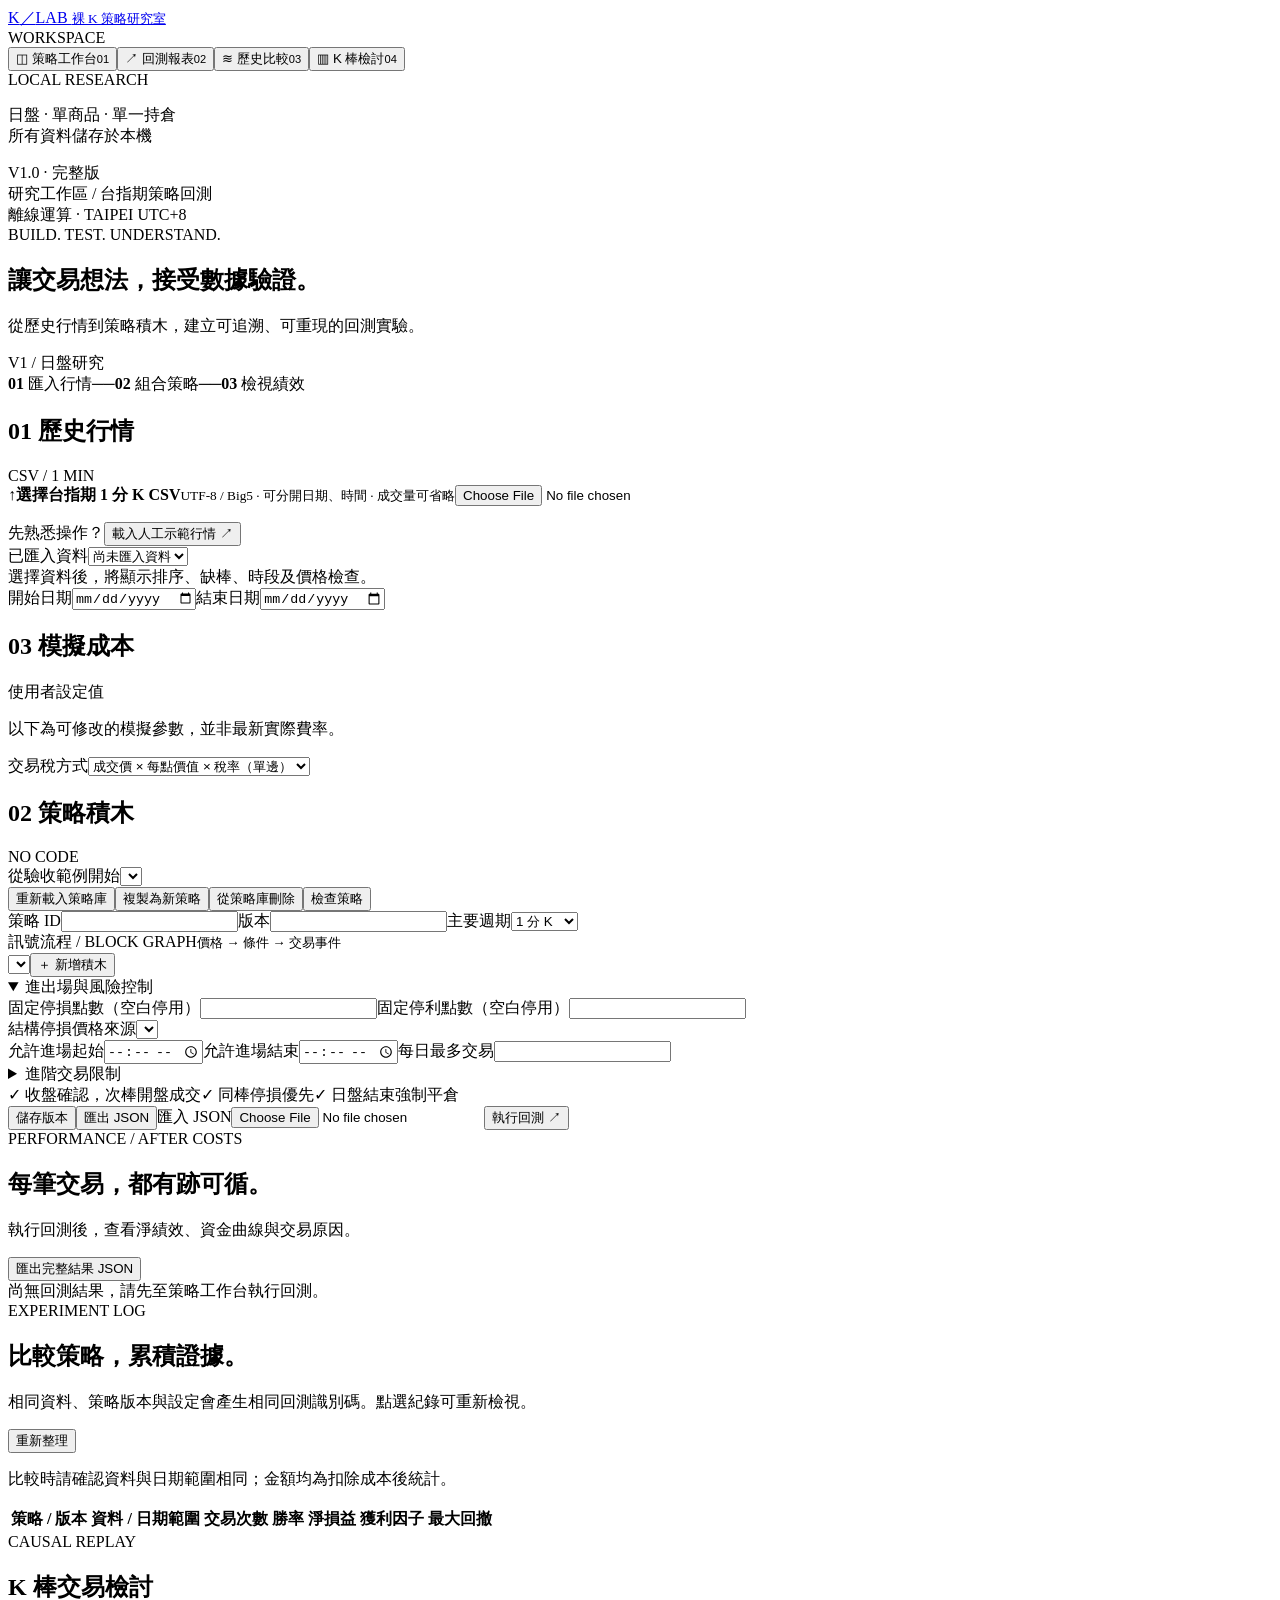
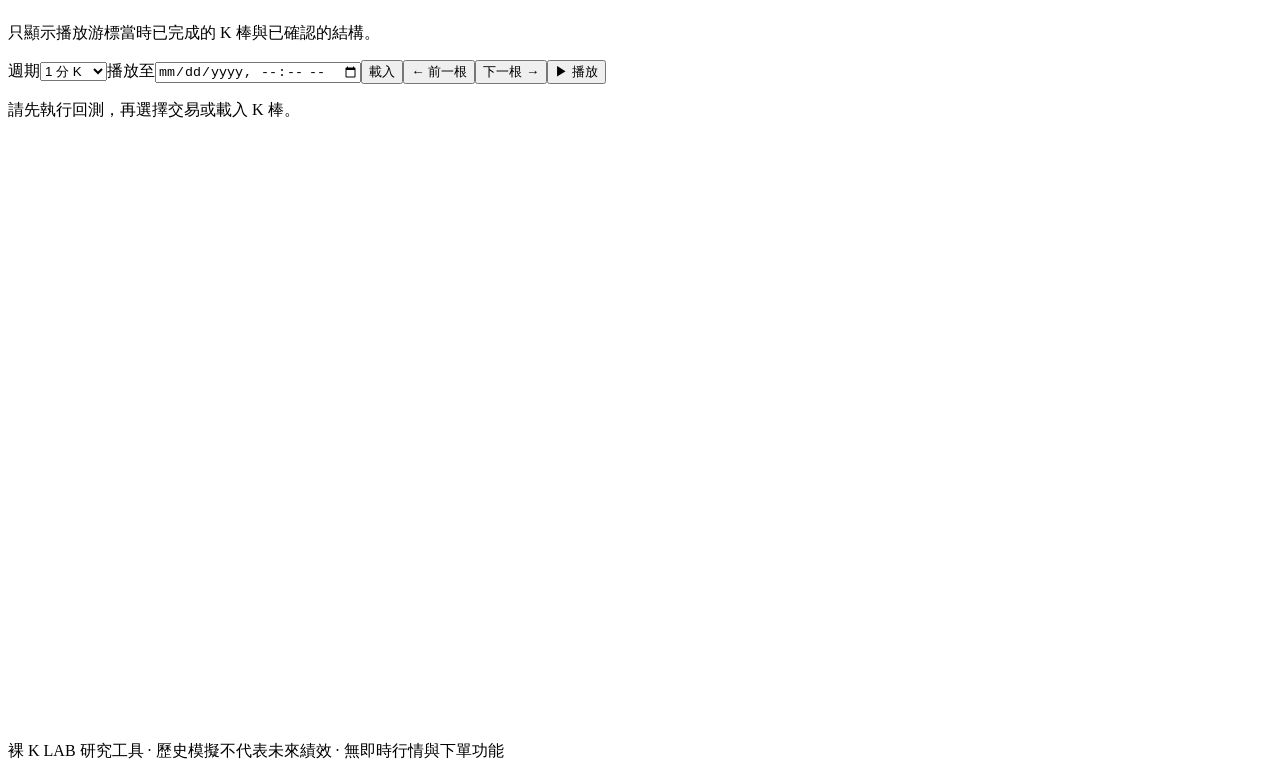
==== static/shell.html @ 8112491f "Complete V1 backtester and provide downloadable Windows package" ====
<!doctype html>
<html lang="zh-Hant">
<head><meta charset="utf-8"><meta name="viewport" content="width=device-width, initial-scale=1"><title>裸 K Lab · 策略回測工作台</title><link rel="stylesheet" href="/style.css"></head>
<body>
<aside class="sidebar">
  <a class="brand" href="/">K<span>／</span>LAB <small>裸 K 策略研究室</small></a>
  <div class="nav-label">WORKSPACE</div>
  <nav><button class="nav active" data-tab="workspace">◫ <span>策略工作台</span><small>01</small></button><button class="nav" data-tab="report">↗ <span>回測報表</span><small>02</small></button><button class="nav" data-tab="history">≋ <span>歷史比較</span><small>03</small></button><button class="nav" data-tab="review">▥ <span>K 棒檢討</span><small>04</small></button></nav>
  <div class="side-note"><span class="status-dot"></span> LOCAL RESEARCH<br><p>日盤 · 單商品 · 單一持倉<br>所有資料儲存於本機</p><span class="version">V1.0 · 完整版</span></div>
</aside>
<main>
  <header><div class="breadcrumb">研究工作區 <span>/</span> 台指期策略回測</div><span class="badge">離線運算 · TAIPEI UTC+8</span></header>
  <div id="message" role="status" aria-live="polite" hidden></div>
  <section id="workspace" class="tab active">
    <div class="page-heading"><div><div class="eyebrow">BUILD. TEST. UNDERSTAND.</div><h1>讓交易想法，接受數據驗證<span>。</span></h1><p>從歷史行情到策略積木，建立可追溯、可重現的回測實驗。</p></div><span class="outline-tag">V1 / 日盤研究</span></div>
    <div class="stepbar"><span><b>01</b> 匯入行情</span><i>──</i><span><b>02</b> 組合策略</span><i>──</i><span><b>03</b> 檢視績效</span></div>
    <div class="workspace-grid">
    <div class="left-column">
      <article class="card"><div class="card-heading"><h2><span class="section-no">01</span> 歷史行情</h2><span class="muted">CSV / 1 MIN</span></div>
        <label class="upload" for="csv-file"><span class="upload-icon">↑</span><strong id="file-label">選擇台指期 1 分 K CSV</strong><small>UTF-8 / Big5 · 可分開日期、時間 · 成交量可省略</small><input id="csv-file" type="file" accept=".csv,text/csv"></label>
        <label id="encoding-field" hidden>CSV 編碼<select id="encoding"><option value="auto">自動辨識 UTF-8 / Big5 / UTF-16</option><option value="utf-8">UTF-8</option><option value="big5">Big5（繁體中文／Excel ANSI）</option><option value="utf-16le">UTF-16 LE</option><option value="utf-16be">UTF-16 BE</option></select></label><p id="csv-status" class="hint" aria-live="polite"></p>
        <div id="mapping" hidden></div><div id="csv-preview" class="table-wrap"></div><button id="import" class="button full" hidden>檢查並匯入資料</button>
        <div class="inline-buttons"><span class="muted">先熟悉操作？</span><button id="sample" class="text-button">載入人工示範行情 ↗</button></div>
        <label>已匯入資料<select id="dataset"><option value="">尚未匯入資料</option></select></label>
        <div id="data-report" class="data-report">選擇資料後，將顯示排序、缺棒、時段及價格檢查。</div>
        <div class="field-grid"><label>開始日期<input type="date" id="start"></label><label>結束日期<input type="date" id="end"></label></div>
      </article>
      <article class="card"><div class="card-heading"><h2><span class="section-no">03</span> 模擬成本</h2><span class="muted">使用者設定值</span></div><p class="hint">以下為可修改的模擬參數，並非最新實際費率。</p><div id="costs" class="field-grid"></div><label>交易稅方式<select id="tax-mode"><option value="notional">成交價 × 每點價值 × 稅率（單邊）</option><option value="fixed">每口固定金額（單邊）</option></select></label></article>
    </div>
    <div class="right-column">
      <article class="card strategy-card"><div class="card-heading"><h2><span class="section-no">02</span> 策略積木</h2><span class="pill">NO CODE</span></div>
        <label>從驗收範例開始<select id="template"></select></label>
        <div class="library-actions"><button class="text-button" id="refresh-library">重新載入策略庫</button><button class="text-button" id="clone-strategy">複製為新策略</button><button class="text-button" id="delete-strategy">從策略庫刪除</button><button class="text-button" id="validate-strategy">檢查策略</button></div><div class="field-grid three"><label>策略 ID<input id="strategy-id"></label><label>版本<input id="strategy-version"></label><label>主要週期<select id="timeframe"><option value="1">1 分 K</option><option value="5">5 分 K</option><option value="15">15 分 K</option><option value="30">30 分 K</option></select></label></div>
        <div id="execution-settings"></div><div class="blocks-caption"><span>訊號流程 / BLOCK GRAPH</span><small>價格 → 條件 → 交易事件</small></div><div class="block-editor"><aside id="toolbox" class="toolbox"></aside><div id="blocks" class="block-canvas"></div><aside id="inspector" class="inspector"></aside></div>
        <div class="add-row"><select id="add-type" aria-label="新增積木類型"></select><button class="button secondary" id="add-block">＋ 新增積木</button></div>
        <details class="settings" open><summary>進出場與風險控制</summary><div id="bindings" class="field-grid"></div><div class="field-grid"><label>固定停損點數（空白停用）<input id="stop" type="number" min="0" step="any"></label><label>固定停利點數（空白停用）<input id="target" type="number" min="0" step="any"></label></div><label>結構停損價格來源<select id="structure"></select></label><div class="field-grid three"><label>允許進場起始<input id="entry-start" type="time"></label><label>允許進場結束<input id="entry-end" type="time"></label><label>每日最多交易<input id="max-trades" type="number" min="1"></label></div></details>
        <div id="risk-bindings"></div><details class="settings"><summary>進階交易限制</summary><div id="advanced-limits" class="field-grid"></div></details><div id="logic-summary" class="logic-summary"></div><div class="rules"><span>✓ 收盤確認，次棒開盤成交</span><span>✓ 同棒停損優先</span><span>✓ 日盤結束強制平倉</span></div>
        <div class="action-row"><button class="text-button" id="save-strategy">儲存版本</button><button class="text-button" id="export-strategy">匯出 JSON</button><label class="text-button file-button">匯入 JSON<input id="strategy-file" type="file" accept=".json"></label><button class="button" id="run">執行回測 <span>↗</span></button></div>
      </article>
    </div></div>
  </section>
  <section id="report" class="tab"><div class="page-heading"><div><div class="eyebrow">PERFORMANCE / AFTER COSTS</div><h1>每筆交易，都有跡可循。</h1><p id="result-label">執行回測後，查看淨績效、資金曲線與交易原因。</p></div><button class="button secondary" id="export-result">匯出完整結果 JSON</button></div><div id="empty-report" class="card empty">尚無回測結果，請先至策略工作台執行回測。</div><div id="result-content" hidden><div id="metrics" class="metrics"></div><article class="card"><div class="card-heading"><h2>資金曲線 <span class="muted">扣除成本後淨清算值</span></h2><label>曲線<select id="curve-mode"><option value="equity">淨清算資金</option><option value="pnl">累積淨損益</option></select></label><span id="curve-range" class="muted"></span></div><svg id="chart" viewBox="0 0 1000 260" role="img" aria-label="回測資金曲線"></svg><p class="hint">回撤以每分鐘收盤淨清算值計算，不代表分鐘內最差浮虧。無虧損時獲利因子顯示「—」。</p></article><div class="report-grid"><article class="card"><h2>月度淨損益</h2><div id="monthly"></div></article><article class="card"><h2>本次回測說明</h2><ul id="assumptions"></ul></article></div><article class="card"><div class="card-heading"><h2>逐筆交易</h2><button class="text-button" id="export-trades">下載 CSV ↗</button></div><div class="table-wrap"><table><thead><tr><th># / 方向</th><th>進場時間 / 成交價</th><th>出場時間 / 成交價</th><th>費稅 / 滑價成本</th><th>淨損益</th><th>觸發原因</th></tr></thead><tbody id="trades"></tbody></table></div><div class="pagination"><button class="text-button" id="prev-trades">← 上一頁</button><span id="trade-page"></span><button class="text-button" id="next-trades">下一頁 →</button></div></article><details class="card"><summary>訊號稽核紀錄（畫面顯示前 100 筆，完整紀錄見 JSON）</summary><pre id="signals"></pre></details></div></section>
  <section id="history" class="tab"><div class="page-heading"><div><div class="eyebrow">EXPERIMENT LOG</div><h1>比較策略，累積證據。</h1><p>相同資料、策略版本與設定會產生相同回測識別碼。點選紀錄可重新檢視。</p></div><button id="refresh-history" class="button secondary">重新整理</button></div><article class="card"><p class="hint">比較時請確認資料與日期範圍相同；金額均為扣除成本後統計。</p><div class="table-wrap"><table><thead><tr><th>策略 / 版本</th><th>資料 / 日期範圍</th><th>交易次數</th><th>勝率</th><th>淨損益</th><th>獲利因子</th><th>最大回撤</th><th></th></tr></thead><tbody id="history-rows"></tbody></table></div></article></section>
  <section id="review" class="tab"><div class="page-heading"><div><div class="eyebrow">CAUSAL REPLAY</div><h1>K 棒交易檢討</h1><p>只顯示播放游標當時已完成的 K 棒與已確認的結構。</p></div></div><article class="card"><div class="review-controls"><label>週期<select id="review-tf"><option value="1">1 分 K</option><option value="5">5 分 K</option><option value="15">15 分 K</option><option value="30">30 分 K</option></select></label><label>播放至<input type="datetime-local" id="review-at"></label><button class="button secondary" id="review-load">載入</button><button class="button secondary" id="review-prev">← 前一根</button><button class="button secondary" id="review-next">下一根 →</button><button class="button" id="review-play">▶ 播放</button></div><p id="review-info" class="hint">請先執行回測，再選擇交易或載入 K 棒。</p><div class="candle-wrap"><canvas id="candles" width="1200" height="600" aria-label="黑底紅漲白跌 K 棒圖"></canvas></div><div id="review-trade"></div></article></section><footer>裸 K LAB <span>研究工具 · 歷史模擬不代表未來績效 · 無即時行情與下單功能</span></footer>
</main><script src="/csv.js" defer></script><script src="/app.js" defer></script><script src="/advanced.js" defer></script><script src="/review.js" defer></script></body></html>
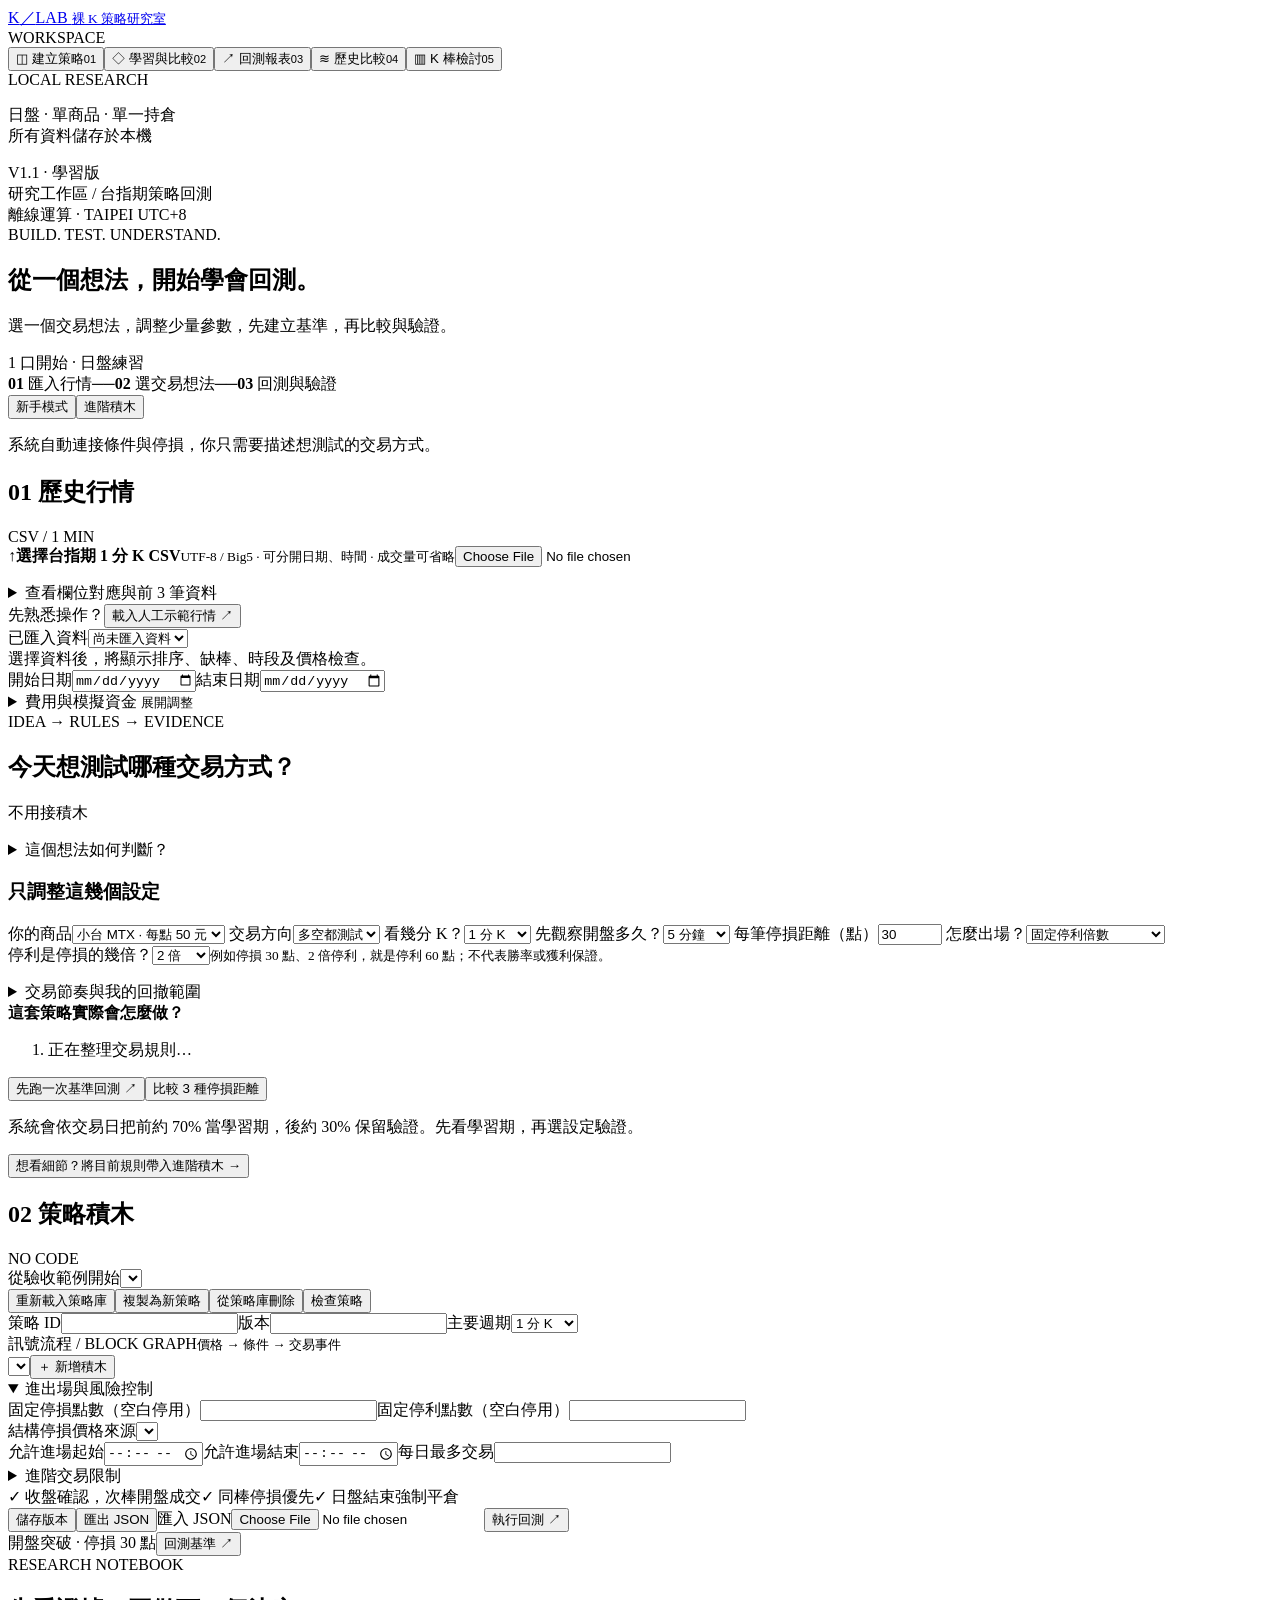
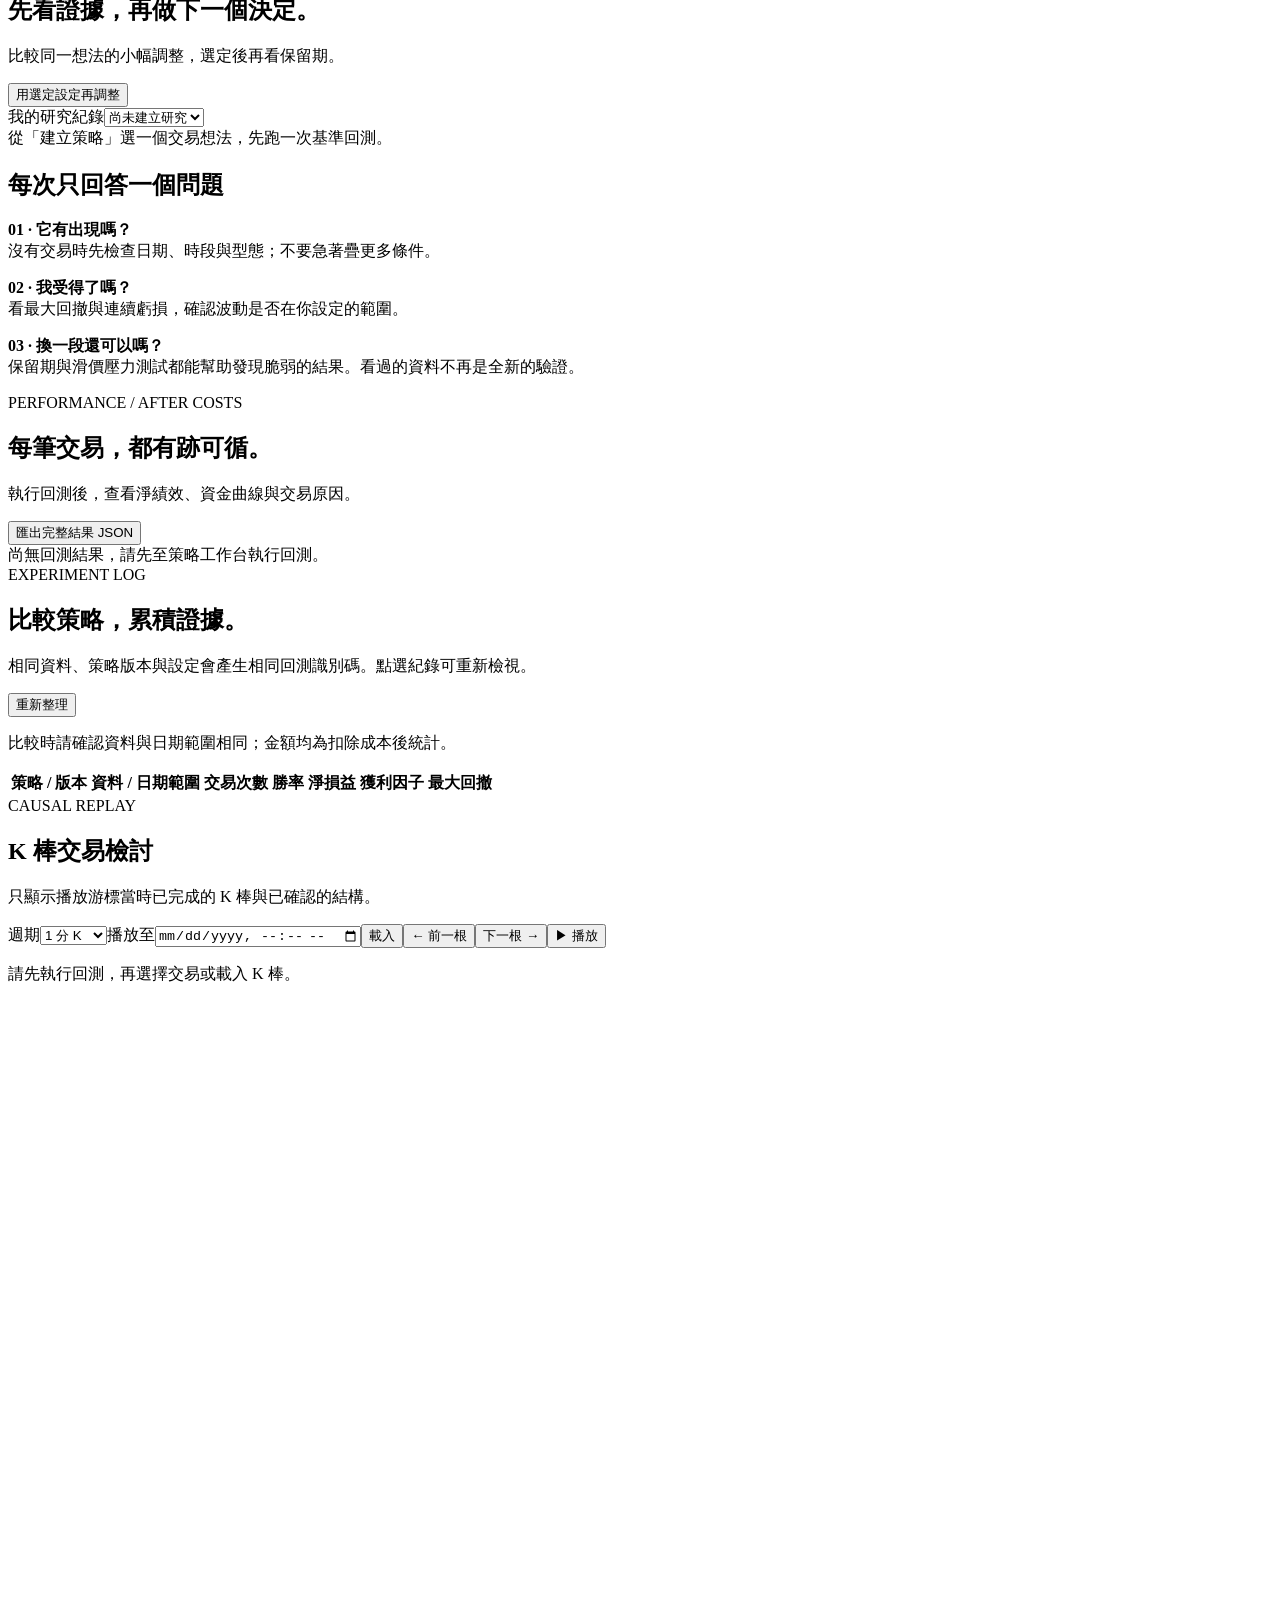
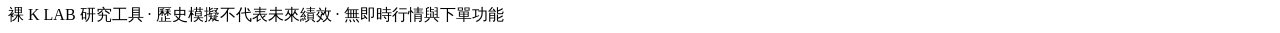
==== commit 9857e3db: "Add guided strategy learning with training comparisons and holdout validation" ====
--- a/static/shell.html
+++ b/static/shell.html
@@ -1,33 +1,57 @@
 <!doctype html>
 <html lang="zh-Hant">
-<head><meta charset="utf-8"><meta name="viewport" content="width=device-width, initial-scale=1"><title>裸 K Lab · 策略回測工作台</title><link rel="stylesheet" href="/style.css"></head>
-<body>
+<head><meta charset="utf-8"><meta name="viewport" content="width=device-width, initial-scale=1"><title>裸 K Lab · 策略回測工作台</title><link rel="stylesheet" href="/style.css"><link rel="stylesheet" href="/learning.css"></head>
+<body class="learning-mode">
 <aside class="sidebar">
   <a class="brand" href="/">K<span>／</span>LAB <small>裸 K 策略研究室</small></a>
   <div class="nav-label">WORKSPACE</div>
-  <nav><button class="nav active" data-tab="workspace">◫ <span>策略工作台</span><small>01</small></button><button class="nav" data-tab="report">↗ <span>回測報表</span><small>02</small></button><button class="nav" data-tab="history">≋ <span>歷史比較</span><small>03</small></button><button class="nav" data-tab="review">▥ <span>K 棒檢討</span><small>04</small></button></nav>
-  <div class="side-note"><span class="status-dot"></span> LOCAL RESEARCH<br><p>日盤 · 單商品 · 單一持倉<br>所有資料儲存於本機</p><span class="version">V1.0 · 完整版</span></div>
+  <nav><button class="nav active" data-tab="workspace">◫ <span>建立策略</span><small>01</small></button><button class="nav" data-tab="study">◇ <span>學習與比較</span><small>02</small></button><button class="nav" data-tab="report">↗ <span>回測報表</span><small>03</small></button><button class="nav" data-tab="history">≋ <span>歷史比較</span><small>04</small></button><button class="nav" data-tab="review">▥ <span>K 棒檢討</span><small>05</small></button></nav>
+  <div class="side-note"><span class="status-dot"></span> LOCAL RESEARCH<br><p>日盤 · 單商品 · 單一持倉<br>所有資料儲存於本機</p><span class="version">V1.1 · 學習版</span></div>
 </aside>
 <main>
   <header><div class="breadcrumb">研究工作區 <span>/</span> 台指期策略回測</div><span class="badge">離線運算 · TAIPEI UTC+8</span></header>
   <div id="message" role="status" aria-live="polite" hidden></div>
   <section id="workspace" class="tab active">
-    <div class="page-heading"><div><div class="eyebrow">BUILD. TEST. UNDERSTAND.</div><h1>讓交易想法，接受數據驗證<span>。</span></h1><p>從歷史行情到策略積木，建立可追溯、可重現的回測實驗。</p></div><span class="outline-tag">V1 / 日盤研究</span></div>
-    <div class="stepbar"><span><b>01</b> 匯入行情</span><i>──</i><span><b>02</b> 組合策略</span><i>──</i><span><b>03</b> 檢視績效</span></div>
-    <div class="workspace-grid">
+    <div class="page-heading"><div><div class="eyebrow">BUILD. TEST. UNDERSTAND.</div><h1>從一個想法，開始學會回測<span>。</span></h1><p>選一個交易想法，調整少量參數，先建立基準，再比較與驗證。</p></div><span class="outline-tag">1 口開始 · 日盤練習</span></div>
+    <div class="stepbar"><span><b>01</b> 匯入行情</span><i>──</i><span><b>02</b> 選交易想法</span><i>──</i><span><b>03</b> 回測與驗證</span></div>
+    <div class="mode-bar"><div class="mode-buttons" role="group" aria-label="操作模式"><button id="mode-simple" class="selected" aria-pressed="true">新手模式</button><button id="mode-advanced" aria-pressed="false">進階積木</button></div><p id="mode-hint">系統自動連接條件與停損，你只需要描述想測試的交易方式。</p></div><div class="workspace-grid">
     <div class="left-column">
       <article class="card"><div class="card-heading"><h2><span class="section-no">01</span> 歷史行情</h2><span class="muted">CSV / 1 MIN</span></div>
         <label class="upload" for="csv-file"><span class="upload-icon">↑</span><strong id="file-label">選擇台指期 1 分 K CSV</strong><small>UTF-8 / Big5 · 可分開日期、時間 · 成交量可省略</small><input id="csv-file" type="file" accept=".csv,text/csv"></label>
         <label id="encoding-field" hidden>CSV 編碼<select id="encoding"><option value="auto">自動辨識 UTF-8 / Big5 / UTF-16</option><option value="utf-8">UTF-8</option><option value="big5">Big5（繁體中文／Excel ANSI）</option><option value="utf-16le">UTF-16 LE</option><option value="utf-16be">UTF-16 BE</option></select></label><p id="csv-status" class="hint" aria-live="polite"></p>
-        <div id="mapping" hidden></div><div id="csv-preview" class="table-wrap"></div><button id="import" class="button full" hidden>檢查並匯入資料</button>
+        <details id="csv-details"><summary>查看欄位對應與前 3 筆資料</summary><div id="mapping" hidden></div><div id="csv-preview" class="table-wrap"></div></details><button id="import" class="button full" hidden>檢查並匯入資料</button>
         <div class="inline-buttons"><span class="muted">先熟悉操作？</span><button id="sample" class="text-button">載入人工示範行情 ↗</button></div>
         <label>已匯入資料<select id="dataset"><option value="">尚未匯入資料</option></select></label>
         <div id="data-report" class="data-report">選擇資料後，將顯示排序、缺棒、時段及價格檢查。</div>
         <div class="field-grid"><label>開始日期<input type="date" id="start"></label><label>結束日期<input type="date" id="end"></label></div>
       </article>
-      <article class="card"><div class="card-heading"><h2><span class="section-no">03</span> 模擬成本</h2><span class="muted">使用者設定值</span></div><p class="hint">以下為可修改的模擬參數，並非最新實際費率。</p><div id="costs" class="field-grid"></div><label>交易稅方式<select id="tax-mode"><option value="notional">成交價 × 每點價值 × 稅率（單邊）</option><option value="fixed">每口固定金額（單邊）</option></select></label></article>
+      <article class="card" id="cost-card"><details id="cost-details"><summary>費用與模擬資金 <small>展開調整</small></summary><div class="card-heading"><h2><span class="section-no">03</span> 模擬成本</h2><span class="muted">使用者設定值</span></div><p class="hint">以下為可修改的模擬參數，並非最新實際費率。</p><div id="costs" class="field-grid"></div><label>交易稅方式<select id="tax-mode"><option value="notional">成交價 × 每點價值 × 稅率（單邊）</option><option value="fixed">每口固定金額（單邊）</option></select></label></details></article>
     </div>
     <div class="right-column">
+      <article class="card" id="learning-builder">
+        <div class="card-heading"><div><div class="eyebrow">IDEA → RULES → EVIDENCE</div><h2>今天想測試哪種交易方式？</h2></div><span class="pill">不用接積木</span></div>
+        <div id="recipe-cards" class="recipe-cards" role="group" aria-label="選擇交易想法"></div>
+        <p id="recipe-lesson" class="learning-lesson"></p><details class="recipe-detail"><summary>這個想法如何判斷？</summary><ul id="recipe-detail-list"></ul></details>
+        <div class="simple-section"><h3>只調整這幾個設定</h3><div class="field-grid three">
+          <label>你的商品<select id="learn-instrument"><option value="MTX">小台 MTX · 每點 50 元</option><option value="TMF">微台 TMF · 每點 10 元</option><option value="TX">大台 TX · 每點 200 元</option></select></label>
+          <label>交易方向<select id="learn-direction"><option value="both">多空都測試</option><option value="long">只做多</option><option value="short">只做空</option></select></label>
+          <label>看幾分 K？<select id="learn-timeframe"><option value="1">1 分 K</option><option value="5">5 分 K</option><option value="15">15 分 K</option><option value="30">30 分 K</option></select></label>
+          <label id="learn-opening-label">先觀察開盤多久？<select id="learn-opening"><option value="5">5 分鐘</option><option value="10">10 分鐘</option><option value="15">15 分鐘</option><option value="30">30 分鐘</option></select></label>
+          <label>每筆停損距離（點）<input id="learn-stop" required type="number" value="30" min="1" max="2000" step="1"></label>
+          <label>怎麼出場？<select id="learn-exit"><option value="rr">固定停利倍數</option><option value="ma">收盤反向跨越 MA20</option><option value="trailing">獲利後追蹤停損</option></select></label>
+        </div><label id="learn-reward-label">停利是停損的幾倍？<select id="learn-reward"><option value="1">1 倍</option><option value="1.5">1.5 倍</option><option value="2" selected>2 倍</option><option value="3">3 倍</option></select><small>例如停損 30 點、2 倍停利，就是停利 60 點；不代表勝率或獲利保證。</small></label>
+        <p id="learn-risk-cash" class="risk-cash"></p></div>
+        <details class="simple-more"><summary>交易節奏與我的回撤範圍</summary><div class="field-grid">
+          <label>什麼時候可以進新單？<select id="learn-session"><option value="morning">早盤 08:50–10:30</option><option value="day">日盤 08:50–13:15</option></select></label>
+          <label>每天最多幾筆？<input id="learn-max-trades" required type="number" min="1" max="20" value="3"></label>
+          <label>想觀察的最大回撤範圍（元）<input id="learn-budget" required type="number" min="1" max="100000000" value="20000"><small>用來比較歷史結果，不會限制實際或盤中損失。</small></label>
+        </div></details>
+        <div class="rule-preview"><strong>這套策略實際會怎麼做？</strong><ol id="learn-rules"><li>正在整理交易規則…</li></ol><p id="learn-preview-error" role="status"></p></div>
+        <div class="learning-actions"><button id="simple-run" class="button">先跑一次基準回測 ↗</button><button id="simple-compare" class="button secondary">比較 3 種停損距離</button></div>
+        <p id="learning-status" class="hint" role="status">系統會依交易日把前約 70% 當學習期，後約 30% 保留驗證。先看學習期，再選設定驗證。</p>
+        <button id="simple-to-advanced" class="text-button">想看細節？將目前規則帶入進階積木 →</button>
+      </article>
+
       <article class="card strategy-card"><div class="card-heading"><h2><span class="section-no">02</span> 策略積木</h2><span class="pill">NO CODE</span></div>
         <label>從驗收範例開始<select id="template"></select></label>
         <div class="library-actions"><button class="text-button" id="refresh-library">重新載入策略庫</button><button class="text-button" id="clone-strategy">複製為新策略</button><button class="text-button" id="delete-strategy">從策略庫刪除</button><button class="text-button" id="validate-strategy">檢查策略</button></div><div class="field-grid three"><label>策略 ID<input id="strategy-id"></label><label>版本<input id="strategy-version"></label><label>主要週期<select id="timeframe"><option value="1">1 分 K</option><option value="5">5 分 K</option><option value="15">15 分 K</option><option value="30">30 分 K</option></select></label></div>
@@ -38,8 +62,19 @@
         <div class="action-row"><button class="text-button" id="save-strategy">儲存版本</button><button class="text-button" id="export-strategy">匯出 JSON</button><label class="text-button file-button">匯入 JSON<input id="strategy-file" type="file" accept=".json"></label><button class="button" id="run">執行回測 <span>↗</span></button></div>
       </article>
     </div></div>
+    <div class="learning-dock"><span id="quick-run-summary">開盤突破 · 停損 30 點</span><button class="button" id="quick-run">回測基準 ↗</button></div>
+  </section>
+
+  <section id="study" class="tab"><div class="page-heading"><div><div class="eyebrow">RESEARCH NOTEBOOK</div><h1>先看證據，再做下一個決定。</h1><p>比較同一想法的小幅調整，選定後再看保留期。</p></div><button id="study-back" class="button secondary">用選定設定再調整</button></div>
+    <article class="card"><label>我的研究紀錄<select id="study-library"><option value="">尚未建立研究</option></select></label><div id="study-empty" class="empty">從「建立策略」選一個交易想法，先跑一次基準回測。</div><div id="study-content" hidden>
+      <div id="study-context"></div><div class="study-steps"><span class="done">① 學習期比較</span><span>② 選一組設定</span><span>③ 保留期驗證</span></div>
+      <h2>先比較學習期</h2><p class="hint">沒有自動挑選最高獲利。先確認回撤、成本與交易樣本，再選你想理解的設定。</p><div id="candidate-cards" class="candidate-cards"></div>
+      <div id="selected-assessment" class="learning-assessment"></div><div class="learning-actions"><button id="check-holdout" class="button">選定這組，查看保留期 →</button><button id="view-training" class="button secondary">看學習期交易與 K 棒</button></div><p id="holdout-hint" class="hint"></p>
+      <div id="validation-content" hidden></div>
+    </div></article>
+    <article class="card learning-guide"><h2>每次只回答一個問題</h2><div class="guide-grid"><p><b>01 · 它有出現嗎？</b><br>沒有交易時先檢查日期、時段與型態；不要急著疊更多條件。</p><p><b>02 · 我受得了嗎？</b><br>看最大回撤與連續虧損，確認波動是否在你設定的範圍。</p><p><b>03 · 換一段還可以嗎？</b><br>保留期與滑價壓力測試都能幫助發現脆弱的結果。看過的資料不再是全新的驗證。</p></div></article>
   </section>
   <section id="report" class="tab"><div class="page-heading"><div><div class="eyebrow">PERFORMANCE / AFTER COSTS</div><h1>每筆交易，都有跡可循。</h1><p id="result-label">執行回測後，查看淨績效、資金曲線與交易原因。</p></div><button class="button secondary" id="export-result">匯出完整結果 JSON</button></div><div id="empty-report" class="card empty">尚無回測結果，請先至策略工作台執行回測。</div><div id="result-content" hidden><div id="metrics" class="metrics"></div><article class="card"><div class="card-heading"><h2>資金曲線 <span class="muted">扣除成本後淨清算值</span></h2><label>曲線<select id="curve-mode"><option value="equity">淨清算資金</option><option value="pnl">累積淨損益</option></select></label><span id="curve-range" class="muted"></span></div><svg id="chart" viewBox="0 0 1000 260" role="img" aria-label="回測資金曲線"></svg><p class="hint">回撤以每分鐘收盤淨清算值計算，不代表分鐘內最差浮虧。無虧損時獲利因子顯示「—」。</p></article><div class="report-grid"><article class="card"><h2>月度淨損益</h2><div id="monthly"></div></article><article class="card"><h2>本次回測說明</h2><ul id="assumptions"></ul></article></div><article class="card"><div class="card-heading"><h2>逐筆交易</h2><button class="text-button" id="export-trades">下載 CSV ↗</button></div><div class="table-wrap"><table><thead><tr><th># / 方向</th><th>進場時間 / 成交價</th><th>出場時間 / 成交價</th><th>費稅 / 滑價成本</th><th>淨損益</th><th>觸發原因</th></tr></thead><tbody id="trades"></tbody></table></div><div class="pagination"><button class="text-button" id="prev-trades">← 上一頁</button><span id="trade-page"></span><button class="text-button" id="next-trades">下一頁 →</button></div></article><details class="card"><summary>訊號稽核紀錄（畫面顯示前 100 筆，完整紀錄見 JSON）</summary><pre id="signals"></pre></details></div></section>
   <section id="history" class="tab"><div class="page-heading"><div><div class="eyebrow">EXPERIMENT LOG</div><h1>比較策略，累積證據。</h1><p>相同資料、策略版本與設定會產生相同回測識別碼。點選紀錄可重新檢視。</p></div><button id="refresh-history" class="button secondary">重新整理</button></div><article class="card"><p class="hint">比較時請確認資料與日期範圍相同；金額均為扣除成本後統計。</p><div class="table-wrap"><table><thead><tr><th>策略 / 版本</th><th>資料 / 日期範圍</th><th>交易次數</th><th>勝率</th><th>淨損益</th><th>獲利因子</th><th>最大回撤</th><th></th></tr></thead><tbody id="history-rows"></tbody></table></div></article></section>
   <section id="review" class="tab"><div class="page-heading"><div><div class="eyebrow">CAUSAL REPLAY</div><h1>K 棒交易檢討</h1><p>只顯示播放游標當時已完成的 K 棒與已確認的結構。</p></div></div><article class="card"><div class="review-controls"><label>週期<select id="review-tf"><option value="1">1 分 K</option><option value="5">5 分 K</option><option value="15">15 分 K</option><option value="30">30 分 K</option></select></label><label>播放至<input type="datetime-local" id="review-at"></label><button class="button secondary" id="review-load">載入</button><button class="button secondary" id="review-prev">← 前一根</button><button class="button secondary" id="review-next">下一根 →</button><button class="button" id="review-play">▶ 播放</button></div><p id="review-info" class="hint">請先執行回測，再選擇交易或載入 K 棒。</p><div class="candle-wrap"><canvas id="candles" width="1200" height="600" aria-label="黑底紅漲白跌 K 棒圖"></canvas></div><div id="review-trade"></div></article></section><footer>裸 K LAB <span>研究工具 · 歷史模擬不代表未來績效 · 無即時行情與下單功能</span></footer>
-</main><script src="/csv.js" defer></script><script src="/app.js" defer></script><script src="/advanced.js" defer></script><script src="/review.js" defer></script></body></html>
+</main><script src="/csv.js" defer></script><script src="/app.js" defer></script><script src="/advanced.js" defer></script><script src="/review.js" defer></script><script src="/learning.js" defer></script></body></html>
